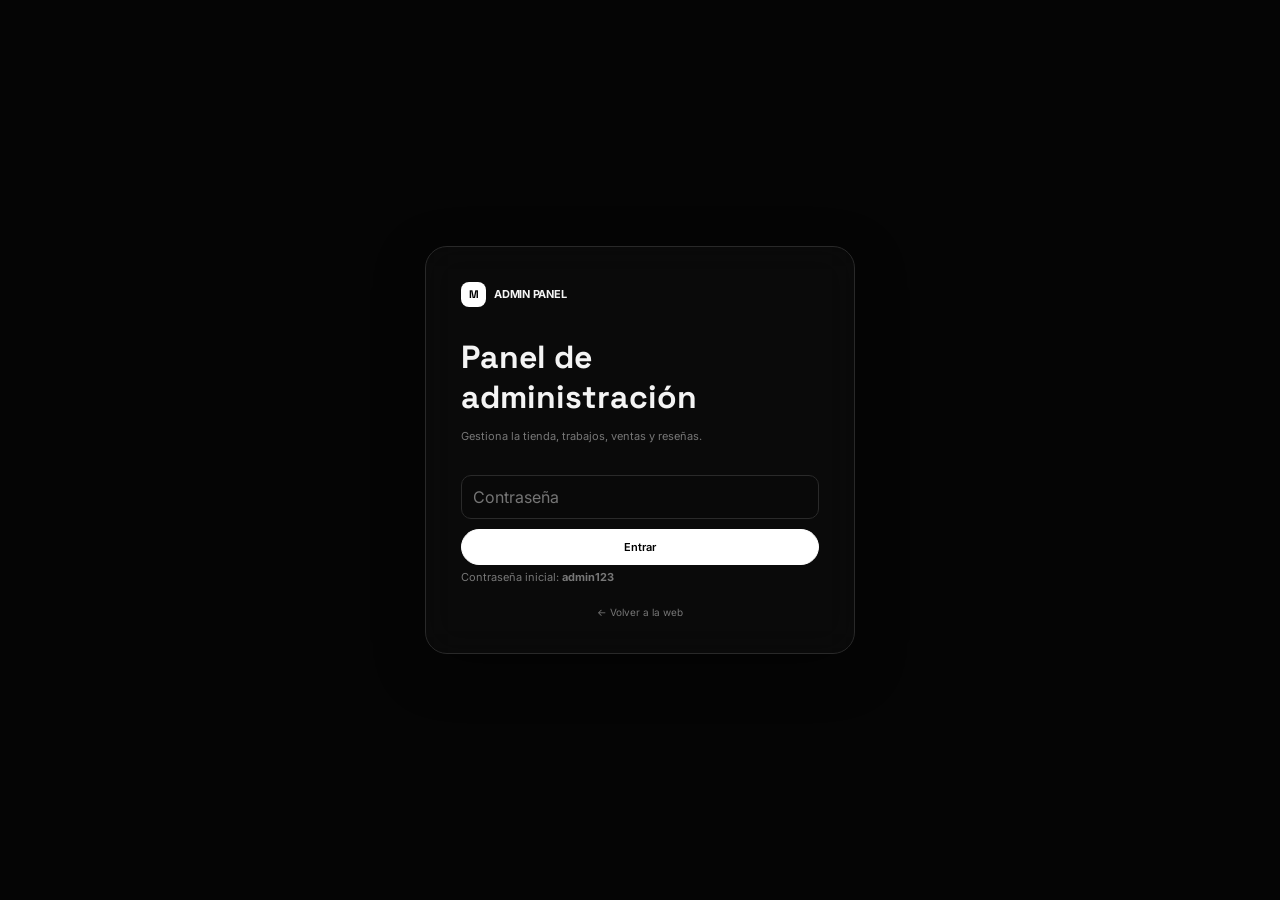
==== admin.html @ 118d12fd "Add files via upload" ====
<!DOCTYPE html>
<html lang="es">
<head>
  <meta charset="UTF-8">
  <meta name="viewport" content="width=device-width, initial-scale=1.0">
  <meta name="theme-color" content="#050505">
  <title>Admin — Mi Studio</title>
  <link rel="preconnect" href="https://fonts.googleapis.com">
  <link rel="preconnect" href="https://fonts.gstatic.com" crossorigin>
  <link href="https://fonts.googleapis.com/css2?family=Inter:wght@400;500;600;700;800&family=Space+Grotesk:wght@500;600;700&display=swap" rel="stylesheet">
  <link rel="stylesheet" href="style.css">
  <link rel="stylesheet" href="admin.css">
</head>
<body class="admin-body">
  <div id="login" class="login">
    <div class="login-card glass">
      <div class="brand"><span class="brand-mark">M</span><span>ADMIN PANEL</span></div>
      <h1>Panel de administración</h1>
      <p>Gestiona la tienda, trabajos, ventas y reseñas.</p>
      <input id="loginPassword" type="password" placeholder="Contraseña">
      <button id="loginBtn" class="btn primary">Entrar</button>
      <small>Contraseña inicial: <b>admin123</b></small>
      <a href="index.html">← Volver a la web</a>
    </div>
  </div>

  <div id="adminApp" class="admin-app hidden">
    <aside class="sidebar glass">
      <a class="brand" href="index.html"><span class="brand-mark">M</span><span>ADMIN</span></a>
      <button data-tab="dashboard" class="side-btn active">▦ Dashboard</button>
      <button data-tab="general" class="side-btn">◉ General</button>
      <button data-tab="products" class="side-btn">▣ Tienda</button>
      <button data-tab="projects" class="side-btn">▤ Trabajos</button>
      <button data-tab="reviews" class="side-btn">★ Reseñas</button>
      <button data-tab="stats" class="side-btn">↗ Ventas / Stats</button>
      <button data-tab="backup" class="side-btn">⇅ Copias</button>
      <div class="side-bottom">
        <a href="index.html" class="side-link">Ver web ↗</a>
        <button id="logoutBtn" class="side-link danger">Cerrar sesión</button>
      </div>
    </aside>

    <main class="admin-main">
      <div class="admin-top">
        <div><span class="eyebrow">ADMINISTRACIÓN</span><h1 id="panelTitle">Dashboard</h1></div>
        <button id="saveBtn" class="btn primary">Guardar cambios</button>
      </div>

      <section id="tab-dashboard" class="tab">
        <div class="admin-cards">
          <div class="admin-stat"><span>VENTAS</span><strong id="dSales">0</strong></div>
          <div class="admin-stat"><span>TRABAJOS</span><strong id="dProjects">0</strong></div>
          <div class="admin-stat"><span>RESEÑAS</span><strong id="dReviews">0</strong></div>
          <div class="admin-stat"><span>VALORACIÓN</span><strong id="dRating">5.0</strong></div>
        </div>
        <div class="panel-box">
          <h2>Cómo funciona</h2>
          <p>Edita cualquier sección desde el menú. Los cambios se guardan en este navegador usando <b>localStorage</b>. Usa la sección “Copias” para exportar/importar tus datos.</p>
          <p class="warning">Importante: GitHub Pages no tiene base de datos. Para que tus cambios se vean automáticamente en todos los dispositivos necesitarás conectar un backend. Esta versión sí funciona sin servidor y no rompe la web.</p>
        </div>
      </section>

      <section id="tab-general" class="tab hidden">
        <div class="panel-box">
          <h2>Información general</h2>
          <div class="form-grid">
            <label>Nombre / marca<input data-field="site.name"></label>
            <label>Título principal<input data-field="site.heroTitle"></label>
            <label>Descripción principal<textarea data-field="site.heroText"></textarea></label>
            <label>Texto del CTA<input data-field="site.ctaTitle"></label>
            <label>Descripción CTA<textarea data-field="site.ctaText"></textarea></label>
            <label>Discord<input data-field="site.discord"></label>
            <label>Correo<input data-field="site.email"></label>
            <label>Texto del footer<textarea data-field="site.footerText"></textarea></label>
          </div>
        </div>
      </section>

      <section id="tab-products" class="tab hidden">
        <div class="section-admin-head"><div><h2>Productos / servicios</h2><p>Agrega, edita o elimina productos.</p></div><button id="addProduct" class="btn secondary">+ Añadir</button></div>
        <div id="productsAdmin"></div>
      </section>

      <section id="tab-projects" class="tab hidden">
        <div class="section-admin-head"><div><h2>Trabajos</h2><p>Controla tu portafolio.</p></div><button id="addProject" class="btn secondary">+ Añadir</button></div>
        <div id="projectsAdmin"></div>
      </section>

      <section id="tab-reviews" class="tab hidden">
        <div class="section-admin-head"><div><h2>Reseñas</h2><p>Puedes poner todas las reseñas que quieras.</p></div><button id="addReview" class="btn secondary">+ Añadir</button></div>
        <div id="reviewsAdmin"></div>
      </section>

      <section id="tab-stats" class="tab hidden">
        <div class="panel-box">
          <h2>Ventas y estadísticas</h2>
          <div class="form-grid">
            <label>Ventas totales<input type="number" min="0" data-field="stats.sales"></label>
            <label>Valoración<input type="number" min="0" max="5" step="0.1" data-field="stats.rating"></label>
          </div>
          <p class="muted">Las ventas son un contador manual. Cada vez que cierres una venta puedes aumentar el número desde aquí.</p>
        </div>
      </section>

      <section id="tab-backup" class="tab hidden">
        <div class="panel-box">
          <h2>Copias de seguridad</h2>
          <p>Exporta tus datos antes de cambiar de dispositivo. Después puedes importarlos en otro navegador.</p>
          <div class="backup-actions">
            <button id="exportBtn" class="btn primary">Exportar JSON</button>
            <label class="btn secondary file-btn">Importar JSON<input id="importFile" type="file" accept=".json"></label>
            <button id="resetBtn" class="btn danger-btn">Restaurar datos iniciales</button>
          </div>
          <textarea id="rawData" rows="15" spellcheck="false"></textarea>
        </div>
      </section>
    </main>
  </div>

  <div id="adminToast" class="toast"></div>
  <script src="data.js"></script>
  <script src="admin.js"></script>
</body>
</html>
---- style.css ----
*{box-sizing:border-box}html{scroll-behavior:smooth}body{margin:0;background:#050505;color:#f4f4f4;font-family:Inter,system-ui,sans-serif;overflow-x:hidden}a{color:inherit;text-decoration:none}button,input,textarea{font:inherit}.noise{position:fixed;inset:0;pointer-events:none;opacity:.035;background-image:url("data:image/svg+xml,%3Csvg viewBox='0 0 180 180' xmlns='http://www.w3.org/2000/svg'%3E%3Cfilter id='n'%3E%3CfeTurbulence type='fractalNoise' baseFrequency='.9' numOctaves='4' stitchTiles='stitch'/%3E%3C/filter%3E%3Crect width='100%25' height='100%25' filter='url(%23n)'/%3E%3C/svg%3E");z-index:50}.nav-wrap{position:fixed;top:18px;left:0;right:0;z-index:20}.nav{width:min(920px,calc(100% - 28px));margin:auto;display:flex;align-items:center;justify-content:space-between;padding:10px 12px 10px 15px;border:1px solid #252525;border-radius:999px}.glass{background:rgba(12,12,12,.78);backdrop-filter:blur(18px);box-shadow:0 15px 50px rgba(0,0,0,.35)}.brand{display:flex;align-items:center;gap:8px;font-size:11px;font-weight:700;letter-spacing:-.02em}.brand-mark{width:25px;height:25px;border-radius:8px;background:#fff;color:#000;display:grid;place-items:center;font-family:"Space Grotesk";font-weight:800}.nav-links{display:flex;gap:20px;font-size:10px;color:#8c8c8c}.nav-links a:hover{color:#fff}.pill,.btn{border:1px solid #292929;border-radius:999px;padding:10px 16px;font-size:11px;font-weight:600;display:inline-flex;align-items:center;justify-content:center;gap:9px;transition:.25s}.pill.light,.btn.primary{background:#fff;color:#000;border-color:#fff}.pill:hover,.btn:hover{transform:translateY(-2px)}.section{width:min(1040px,calc(100% - 34px));margin:auto;padding:120px 0}.hero{padding-top:185px;text-align:center}.eyebrow{display:inline-flex;border:1px solid #282828;border-radius:999px;padding:6px 10px;color:#999;font-size:8px;letter-spacing:.16em;margin-bottom:22px;background:#0b0b0b}.hero h1{font-family:"Space Grotesk";font-size:clamp(45px,7vw,88px);line-height:.94;letter-spacing:-.065em;max-width:900px;margin:0 auto 22px}.hero h1 span{color:#999}.hero p{max-width:570px;margin:auto;color:#8d8d8d;line-height:1.7;font-size:13px}.hero-actions{display:flex;justify-content:center;gap:10px;margin-top:25px}.btn.secondary{background:#0b0b0b;color:#eee}.hero-card{position:relative;margin:70px auto 0;max-width:800px;height:390px;border:1px solid #292929;border-radius:26px;overflow:hidden;background:radial-gradient(circle at 50% 50%,#202020 0,#0b0b0b 48%,#060606 100%);box-shadow:inset 0 0 100px rgba(255,255,255,.02)}.hero-card:after{content:"";position:absolute;inset:0;background:linear-gradient(120deg,transparent 35%,rgba(255,255,255,.05),transparent 65%);animation:shine 5s infinite}.hero-card-top{position:absolute;top:22px;left:25px;right:25px;display:flex;justify-content:space-between;color:#777;font-size:8px;letter-spacing:.14em}.dot{width:6px;height:6px;border-radius:50%;background:#fff;box-shadow:0 0 16px #fff}.hero-preview{position:absolute;inset:80px 90px;display:flex;align-items:center;justify-content:center;gap:22px;border:1px solid #292929;border-radius:20px;background:#090909}.preview-logo{width:110px;height:110px;border-radius:28px;background:#fff;color:#000;display:grid;place-items:center;font:800 64px "Space Grotesk";box-shadow:0 0 80px rgba(255,255,255,.08)}.preview-copy{text-align:left}.preview-copy strong{display:block;font:700 30px "Space Grotesk"}.preview-copy small{color:#777}.float-card{position:absolute;z-index:2;background:rgba(20,20,20,.9);border:1px solid #303030;border-radius:14px;padding:13px 18px;text-align:left;box-shadow:0 15px 30px #000}.float-card b{display:block;font:700 23px "Space Grotesk"}.float-card small{color:#777;font-size:7px;letter-spacing:.12em}.float-left{left:28px;bottom:28px}.float-right{right:28px;top:85px}.section-head{display:flex;align-items:end;justify-content:space-between;gap:30px;margin-bottom:38px}.section-head h2,.center h2{font:700 clamp(30px,4vw,52px) "Space Grotesk";letter-spacing:-.05em;margin:0}.section-head p{max-width:340px;color:#777;font-size:11px;line-height:1.6}.center{display:block;text-align:center}.center p{margin:12px auto 0}.product-grid{display:grid;grid-template-columns:repeat(4,1fr);gap:12px}.product-card,.project-card,.review-card,.process-grid article,.panel-box,.edit-card,.admin-stat{border:1px solid #262626;background:linear-gradient(180deg,#101010,#080808);border-radius:18px;transition:.3s}.product-card{padding:12px;min-height:300px;display:flex;flex-direction:column}.product-card:hover,.project-card:hover,.review-card:hover,.process-grid article:hover{transform:translateY(-6px);border-color:#555;box-shadow:0 25px 60px rgba(0,0,0,.35)}.product-visual{height:135px;border-radius:13px;background:radial-gradient(circle,#242424,#0a0a0a);display:grid;place-items:center;margin-bottom:14px;overflow:hidden}.product-visual img,.project-image img{width:100%;height:100%;object-fit:cover}.product-visual span,.project-image span{font:700 45px "Space Grotesk";color:#444}.tag{font-size:7px;color:#888;letter-spacing:.13em}.product-card h3{font:600 16px "Space Grotesk";margin:7px 0}.product-card p,.project-info p{color:#777;font-size:10px;line-height:1.55}.product-bottom{margin-top:auto;display:flex;justify-content:space-between;align-items:center;border-top:1px solid #222;padding-top:12px}.product-bottom strong{font:700 18px "Space Grotesk"}.product-bottom a{font-size:10px}.projects-grid{display:grid;grid-template-columns:repeat(2,1fr);gap:12px}.project-card{overflow:hidden}.project-image{height:260px;background:radial-gradient(circle,#222,#090909);display:grid;place-items:center;overflow:hidden}.project-info{padding:18px}.project-info small{color:#777;font-size:8px;text-transform:uppercase;letter-spacing:.12em}.project-info h3{font:600 20px "Space Grotesk";margin:7px 0}.stats-section{padding-top:40px;padding-bottom:40px}.stats{display:grid;grid-template-columns:repeat(4,1fr);border:1px solid #252525;border-radius:20px;overflow:hidden}.stats>div{padding:28px;border-right:1px solid #252525}.stats>div:last-child{border:0}.stats strong{display:block;font:700 32px "Space Grotesk"}.stats span{font-size:8px;color:#666;letter-spacing:.12em}.reviews-grid{display:grid;grid-template-columns:repeat(3,1fr);gap:12px}.review-card{padding:22px;min-height:210px}.quote{font:700 30px Georgia;color:#555}.review-card p{font-size:11px;color:#bbb;line-height:1.7}.review-user{display:flex;align-items:center;gap:10px;margin-top:25px}.review-user img,.avatar{width:32px;height:32px;border-radius:50%;object-fit:cover;background:#fff;color:#000;display:grid;place-items:center;font-weight:700}.review-user b,.review-user small{display:block}.review-user b{font-size:10px}.review-user small{color:#666;font-size:8px;margin-top:3px}.stars{margin-left:auto;font-size:9px;letter-spacing:2px}.process-grid{display:grid;grid-template-columns:repeat(4,1fr);gap:12px}.process-grid article{padding:24px;min-height:180px}.process-grid span{font:700 30px "Space Grotesk";color:#333}.process-grid h3{font-size:13px}.process-grid p{font-size:10px;color:#777;line-height:1.6}.cta{padding-bottom:150px}.cta-inner{border:1px solid #282828;border-radius:25px;padding:75px 30px;text-align:center;background:radial-gradient(circle at 50% 30%,#171717,#080808 60%)}.cta h2{font:700 clamp(45px,7vw,80px) "Space Grotesk";letter-spacing:-.06em;margin:0}.cta p{color:#777;font-size:12px}.footer{border-top:1px solid #1c1c1c;padding:55px max(25px,calc((100% - 1040px)/2));display:grid;grid-template-columns:1fr 1fr;gap:35px;color:#777;font-size:10px}.footer .brand{color:#fff}.footer-links{display:flex;gap:18px;justify-content:flex-end;flex-wrap:wrap}.copyright{grid-column:1/-1;border-top:1px solid #191919;padding-top:20px;font-size:9px}.toast{position:fixed;bottom:24px;right:24px;padding:12px 16px;border:1px solid #333;background:#111;color:#fff;border-radius:12px;font-size:11px;opacity:0;transform:translateY(10px);transition:.25s;z-index:100}.toast.show{opacity:1;transform:none}.reveal{opacity:0;transform:translateY(20px);transition:.7s}.reveal.visible{opacity:1;transform:none}@keyframes shine{0%,35%{transform:translateX(-120%)}70%,100%{transform:translateX(120%)}}@media(max-width:800px){.nav-links{display:none}.hero{padding-top:145px}.hero-card{height:300px}.hero-preview{inset:65px 35px}.preview-logo{width:75px;height:75px;font-size:42px;border-radius:20px}.preview-copy strong{font-size:20px}.float-card{display:none}.product-grid{grid-template-columns:repeat(2,1fr)}.projects-grid,.reviews-grid{grid-template-columns:1fr}.process-grid{grid-template-columns:repeat(2,1fr)}.stats{grid-template-columns:repeat(2,1fr)}.stats>div:nth-child(2){border-right:0}.stats>div{border-bottom:1px solid #252525}.section-head{display:block}.section-head p{margin-top:14px}.footer{grid-template-columns:1fr}.footer-links{justify-content:flex-start}.copyright{grid-column:auto}}@media(max-width:480px){.product-grid{grid-template-columns:1fr}.process-grid{grid-template-columns:1fr}.hero h1{font-size:46px}.hero-preview{inset:55px 18px}.preview-copy small{display:none}.section{padding:90px 0}.nav{width:calc(100% - 18px)}}
---- admin.css ----
.admin-body{min-height:100vh}.hidden{display:none!important}.login{min-height:100vh;display:grid;place-items:center;padding:20px}.login-card{width:min(430px,100%);padding:35px;border:1px solid #292929;border-radius:22px}.login-card h1{font:700 32px "Space Grotesk";margin:30px 0 8px}.login-card p,.login-card small{color:#777;font-size:11px;line-height:1.6}.login-card input{width:100%;margin:18px 0 10px}.login-card .btn{width:100%}.login-card>a{display:block;text-align:center;margin-top:20px;font-size:10px;color:#777}.admin-app{display:grid;grid-template-columns:230px 1fr;min-height:100vh}.sidebar{position:fixed;inset:15px auto 15px 15px;width:200px;border:1px solid #252525;border-radius:20px;padding:18px;display:flex;flex-direction:column;gap:6px}.sidebar .brand{margin-bottom:25px}.side-btn,.side-link{border:0;background:transparent;color:#777;text-align:left;padding:11px 12px;border-radius:10px;font-size:10px;cursor:pointer}.side-btn:hover,.side-btn.active,.side-link:hover{background:#171717;color:#fff}.side-bottom{margin-top:auto;border-top:1px solid #222;padding-top:12px}.danger{color:#d66}.admin-main{grid-column:2;padding:45px 35px;max-width:1100px;width:100%;margin:auto}.admin-top{display:flex;justify-content:space-between;align-items:end;margin-bottom:35px}.admin-top h1{font:700 42px "Space Grotesk";margin:4px 0 0}.admin-cards{display:grid;grid-template-columns:repeat(4,1fr);gap:12px;margin-bottom:15px}.admin-stat{padding:22px}.admin-stat span{font-size:8px;color:#666;letter-spacing:.1em}.admin-stat strong{display:block;font:700 32px "Space Grotesk";margin-top:7px}.panel-box{padding:24px;margin-bottom:15px}.panel-box h2,.section-admin-head h2{font:600 22px "Space Grotesk";margin:0 0 10px}.panel-box p{color:#777;font-size:11px;line-height:1.7}.warning{border-left:2px solid #fff;padding-left:12px}.form-grid{display:grid;grid-template-columns:repeat(2,1fr);gap:14px}.form-grid label{font-size:9px;color:#888}.form-grid .full{grid-column:1/-1}input,textarea{width:100%;margin-top:7px;background:#090909;border:1px solid #2a2a2a;border-radius:10px;color:#fff;padding:11px;outline:none}textarea{resize:vertical;min-height:90px}input:focus,textarea:focus{border-color:#777}.section-admin-head{display:flex;align-items:center;justify-content:space-between;margin-bottom:15px}.edit-card{padding:20px;margin-bottom:12px}.edit-title{display:flex;justify-content:space-between;margin-bottom:15px;font-size:11px}.delete-btn{border:1px solid #3a2020;background:#150909;color:#e99;padding:7px 10px;border-radius:8px;font-size:9px;cursor:pointer}.backup-actions{display:flex;gap:10px;flex-wrap:wrap}.file-btn{position:relative;overflow:hidden;cursor:pointer}.file-btn input{position:absolute;inset:0;opacity:0;margin:0;padding:0;cursor:pointer}.danger-btn{border:1px solid #4a2020;background:#170909;color:#f3b0b0}.muted{font-size:10px!important;color:#555!important}@media(max-width:850px){.admin-app{display:block}.sidebar{position:static;width:calc(100% - 20px);margin:10px;display:flex;flex-direction:row;flex-wrap:wrap}.sidebar .brand{width:100%;margin-bottom:5px}.side-bottom{margin-top:0;border:0;padding:0}.admin-main{padding:25px 15px}.admin-cards{grid-template-columns:repeat(2,1fr)}.form-grid{grid-template-columns:1fr}.form-grid .full{grid-column:auto}.admin-top{align-items:start;gap:15px}.admin-top h1{font-size:32px}}
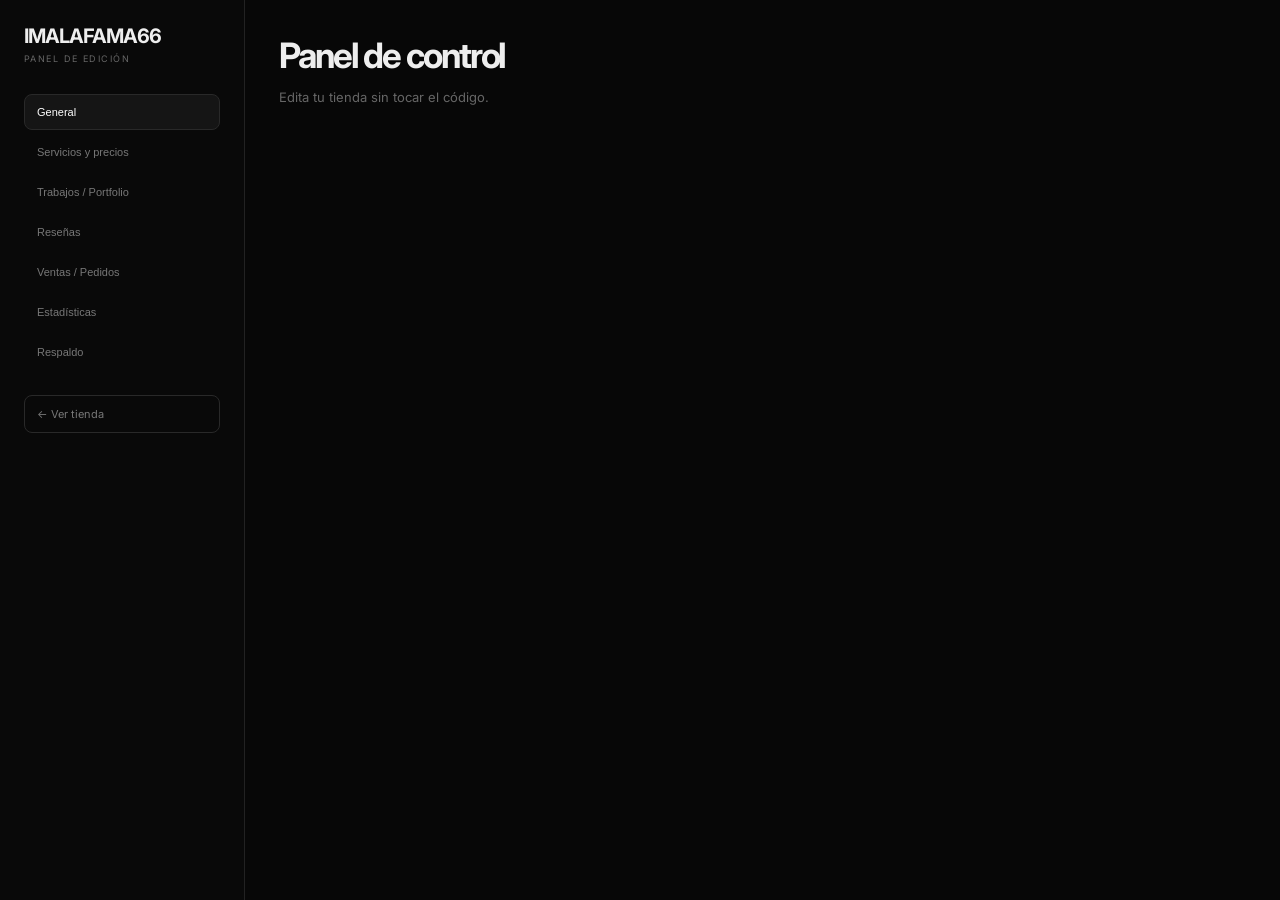
==== commit 54fdf2cd: "Add files via upload" ====
--- a/admin.html
+++ b/admin.html
@@ -1,124 +1 @@
-<!DOCTYPE html>
-<html lang="es">
-<head>
-  <meta charset="UTF-8">
-  <meta name="viewport" content="width=device-width, initial-scale=1.0">
-  <meta name="theme-color" content="#050505">
-  <title>Admin — Mi Studio</title>
-  <link rel="preconnect" href="https://fonts.googleapis.com">
-  <link rel="preconnect" href="https://fonts.gstatic.com" crossorigin>
-  <link href="https://fonts.googleapis.com/css2?family=Inter:wght@400;500;600;700;800&family=Space+Grotesk:wght@500;600;700&display=swap" rel="stylesheet">
-  <link rel="stylesheet" href="style.css">
-  <link rel="stylesheet" href="admin.css">
-</head>
-<body class="admin-body">
-  <div id="login" class="login">
-    <div class="login-card glass">
-      <div class="brand"><span class="brand-mark">M</span><span>ADMIN PANEL</span></div>
-      <h1>Panel de administración</h1>
-      <p>Gestiona la tienda, trabajos, ventas y reseñas.</p>
-      <input id="loginPassword" type="password" placeholder="Contraseña">
-      <button id="loginBtn" class="btn primary">Entrar</button>
-      <small>Contraseña inicial: <b>admin123</b></small>
-      <a href="index.html">← Volver a la web</a>
-    </div>
-  </div>
-
-  <div id="adminApp" class="admin-app hidden">
-    <aside class="sidebar glass">
-      <a class="brand" href="index.html"><span class="brand-mark">M</span><span>ADMIN</span></a>
-      <button data-tab="dashboard" class="side-btn active">▦ Dashboard</button>
-      <button data-tab="general" class="side-btn">◉ General</button>
-      <button data-tab="products" class="side-btn">▣ Tienda</button>
-      <button data-tab="projects" class="side-btn">▤ Trabajos</button>
-      <button data-tab="reviews" class="side-btn">★ Reseñas</button>
-      <button data-tab="stats" class="side-btn">↗ Ventas / Stats</button>
-      <button data-tab="backup" class="side-btn">⇅ Copias</button>
-      <div class="side-bottom">
-        <a href="index.html" class="side-link">Ver web ↗</a>
-        <button id="logoutBtn" class="side-link danger">Cerrar sesión</button>
-      </div>
-    </aside>
-
-    <main class="admin-main">
-      <div class="admin-top">
-        <div><span class="eyebrow">ADMINISTRACIÓN</span><h1 id="panelTitle">Dashboard</h1></div>
-        <button id="saveBtn" class="btn primary">Guardar cambios</button>
-      </div>
-
-      <section id="tab-dashboard" class="tab">
-        <div class="admin-cards">
-          <div class="admin-stat"><span>VENTAS</span><strong id="dSales">0</strong></div>
-          <div class="admin-stat"><span>TRABAJOS</span><strong id="dProjects">0</strong></div>
-          <div class="admin-stat"><span>RESEÑAS</span><strong id="dReviews">0</strong></div>
-          <div class="admin-stat"><span>VALORACIÓN</span><strong id="dRating">5.0</strong></div>
-        </div>
-        <div class="panel-box">
-          <h2>Cómo funciona</h2>
-          <p>Edita cualquier sección desde el menú. Los cambios se guardan en este navegador usando <b>localStorage</b>. Usa la sección “Copias” para exportar/importar tus datos.</p>
-          <p class="warning">Importante: GitHub Pages no tiene base de datos. Para que tus cambios se vean automáticamente en todos los dispositivos necesitarás conectar un backend. Esta versión sí funciona sin servidor y no rompe la web.</p>
-        </div>
-      </section>
-
-      <section id="tab-general" class="tab hidden">
-        <div class="panel-box">
-          <h2>Información general</h2>
-          <div class="form-grid">
-            <label>Nombre / marca<input data-field="site.name"></label>
-            <label>Título principal<input data-field="site.heroTitle"></label>
-            <label>Descripción principal<textarea data-field="site.heroText"></textarea></label>
-            <label>Texto del CTA<input data-field="site.ctaTitle"></label>
-            <label>Descripción CTA<textarea data-field="site.ctaText"></textarea></label>
-            <label>Discord<input data-field="site.discord"></label>
-            <label>Correo<input data-field="site.email"></label>
-            <label>Texto del footer<textarea data-field="site.footerText"></textarea></label>
-          </div>
-        </div>
-      </section>
-
-      <section id="tab-products" class="tab hidden">
-        <div class="section-admin-head"><div><h2>Productos / servicios</h2><p>Agrega, edita o elimina productos.</p></div><button id="addProduct" class="btn secondary">+ Añadir</button></div>
-        <div id="productsAdmin"></div>
-      </section>
-
-      <section id="tab-projects" class="tab hidden">
-        <div class="section-admin-head"><div><h2>Trabajos</h2><p>Controla tu portafolio.</p></div><button id="addProject" class="btn secondary">+ Añadir</button></div>
-        <div id="projectsAdmin"></div>
-      </section>
-
-      <section id="tab-reviews" class="tab hidden">
-        <div class="section-admin-head"><div><h2>Reseñas</h2><p>Puedes poner todas las reseñas que quieras.</p></div><button id="addReview" class="btn secondary">+ Añadir</button></div>
-        <div id="reviewsAdmin"></div>
-      </section>
-
-      <section id="tab-stats" class="tab hidden">
-        <div class="panel-box">
-          <h2>Ventas y estadísticas</h2>
-          <div class="form-grid">
-            <label>Ventas totales<input type="number" min="0" data-field="stats.sales"></label>
-            <label>Valoración<input type="number" min="0" max="5" step="0.1" data-field="stats.rating"></label>
-          </div>
-          <p class="muted">Las ventas son un contador manual. Cada vez que cierres una venta puedes aumentar el número desde aquí.</p>
-        </div>
-      </section>
-
-      <section id="tab-backup" class="tab hidden">
-        <div class="panel-box">
-          <h2>Copias de seguridad</h2>
-          <p>Exporta tus datos antes de cambiar de dispositivo. Después puedes importarlos en otro navegador.</p>
-          <div class="backup-actions">
-            <button id="exportBtn" class="btn primary">Exportar JSON</button>
-            <label class="btn secondary file-btn">Importar JSON<input id="importFile" type="file" accept=".json"></label>
-            <button id="resetBtn" class="btn danger-btn">Restaurar datos iniciales</button>
-          </div>
-          <textarea id="rawData" rows="15" spellcheck="false"></textarea>
-        </div>
-      </section>
-    </main>
-  </div>
-
-  <div id="adminToast" class="toast"></div>
-  <script src="data.js"></script>
-  <script src="admin.js"></script>
-</body>
-</html>
+<!doctype html><html lang="es"><head><meta charset="utf-8"><meta name="viewport" content="width=device-width,initial-scale=1"><title>Panel — IMALAFAMA66</title><link rel="stylesheet" href="admin.css"></head><body><div class="layout"><aside><b>IMALAFAMA66</b><small>PANEL DE EDICIÓN</small><button class="tab active" data-t="general">General</button><button class="tab" data-t="services">Servicios y precios</button><button class="tab" data-t="projects">Trabajos / Portfolio</button><button class="tab" data-t="reviews">Reseñas</button><button class="tab" data-t="orders">Ventas / Pedidos</button><button class="tab" data-t="stats">Estadísticas</button><button class="tab" data-t="backup">Respaldo</button><a class="back" href="index.html">← Ver tienda</a></aside><main><header><div><h1>Panel de control</h1><p>Edita tu tienda sin tocar el código.</p></div></header><section id="general" class="panel active"></section><section id="services" class="panel"><div class="bar"><h2>Servicios y precios</h2><button class="btn" id="addService">+ Nuevo servicio</button></div><div id="serviceList"></div></section><section id="projects" class="panel"><div class="bar"><h2>Trabajos / Portfolio</h2><button class="btn" id="addProject">+ Nuevo trabajo</button></div><div id="projectList"></div></section><section id="reviews" class="panel"><div class="bar"><h2>Reseñas</h2><button class="btn" id="addReview">+ Nueva reseña</button></div><div id="reviewList"></div></section><section id="orders" class="panel"><div class="bar"><h2>Ventas / Pedidos</h2><button class="btn" id="addOrder">+ Nuevo pedido</button></div><div id="orderList"></div></section><section id="stats" class="panel"><div class="box"><h2>Estadísticas</h2><div id="statList"></div><button class="btn" id="saveStats">Guardar</button></div></section><section id="backup" class="panel"><div class="box"><h2>Respaldo</h2><p>Exporta la configuración para guardarla o moverla a otro dispositivo.</p><button class="btn" id="export">Exportar JSON</button> <input id="file" type="file" accept=".json"><button class="btn dark" id="import">Importar JSON</button><button class="btn danger" id="reset">Restaurar todo</button></div></section></main></div><div id="toast"></div><script src="config.js"></script><script src="admin.js"></script></body></html>
--- a/admin.css
+++ b/admin.css
@@ -1 +1 @@
-.admin-body{min-height:100vh}.hidden{display:none!important}.login{min-height:100vh;display:grid;place-items:center;padding:20px}.login-card{width:min(430px,100%);padding:35px;border:1px solid #292929;border-radius:22px}.login-card h1{font:700 32px "Space Grotesk";margin:30px 0 8px}.login-card p,.login-card small{color:#777;font-size:11px;line-height:1.6}.login-card input{width:100%;margin:18px 0 10px}.login-card .btn{width:100%}.login-card>a{display:block;text-align:center;margin-top:20px;font-size:10px;color:#777}.admin-app{display:grid;grid-template-columns:230px 1fr;min-height:100vh}.sidebar{position:fixed;inset:15px auto 15px 15px;width:200px;border:1px solid #252525;border-radius:20px;padding:18px;display:flex;flex-direction:column;gap:6px}.sidebar .brand{margin-bottom:25px}.side-btn,.side-link{border:0;background:transparent;color:#777;text-align:left;padding:11px 12px;border-radius:10px;font-size:10px;cursor:pointer}.side-btn:hover,.side-btn.active,.side-link:hover{background:#171717;color:#fff}.side-bottom{margin-top:auto;border-top:1px solid #222;padding-top:12px}.danger{color:#d66}.admin-main{grid-column:2;padding:45px 35px;max-width:1100px;width:100%;margin:auto}.admin-top{display:flex;justify-content:space-between;align-items:end;margin-bottom:35px}.admin-top h1{font:700 42px "Space Grotesk";margin:4px 0 0}.admin-cards{display:grid;grid-template-columns:repeat(4,1fr);gap:12px;margin-bottom:15px}.admin-stat{padding:22px}.admin-stat span{font-size:8px;color:#666;letter-spacing:.1em}.admin-stat strong{display:block;font:700 32px "Space Grotesk";margin-top:7px}.panel-box{padding:24px;margin-bottom:15px}.panel-box h2,.section-admin-head h2{font:600 22px "Space Grotesk";margin:0 0 10px}.panel-box p{color:#777;font-size:11px;line-height:1.7}.warning{border-left:2px solid #fff;padding-left:12px}.form-grid{display:grid;grid-template-columns:repeat(2,1fr);gap:14px}.form-grid label{font-size:9px;color:#888}.form-grid .full{grid-column:1/-1}input,textarea{width:100%;margin-top:7px;background:#090909;border:1px solid #2a2a2a;border-radius:10px;color:#fff;padding:11px;outline:none}textarea{resize:vertical;min-height:90px}input:focus,textarea:focus{border-color:#777}.section-admin-head{display:flex;align-items:center;justify-content:space-between;margin-bottom:15px}.edit-card{padding:20px;margin-bottom:12px}.edit-title{display:flex;justify-content:space-between;margin-bottom:15px;font-size:11px}.delete-btn{border:1px solid #3a2020;background:#150909;color:#e99;padding:7px 10px;border-radius:8px;font-size:9px;cursor:pointer}.backup-actions{display:flex;gap:10px;flex-wrap:wrap}.file-btn{position:relative;overflow:hidden;cursor:pointer}.file-btn input{position:absolute;inset:0;opacity:0;margin:0;padding:0;cursor:pointer}.danger-btn{border:1px solid #4a2020;background:#170909;color:#f3b0b0}.muted{font-size:10px!important;color:#555!important}@media(max-width:850px){.admin-app{display:block}.sidebar{position:static;width:calc(100% - 20px);margin:10px;display:flex;flex-direction:row;flex-wrap:wrap}.sidebar .brand{width:100%;margin-bottom:5px}.side-bottom{margin-top:0;border:0;padding:0}.admin-main{padding:25px 15px}.admin-cards{grid-template-columns:repeat(2,1fr)}.form-grid{grid-template-columns:1fr}.form-grid .full{grid-column:auto}.admin-top{align-items:start;gap:15px}.admin-top h1{font-size:32px}}
+@import url('https://fonts.googleapis.com/css2?family=Inter:wght@400;500;600;700;800&display=swap');*{box-sizing:border-box}body{margin:0;background:#070707;color:#eee;font:13px Inter,Arial}.layout{display:grid;grid-template-columns:245px 1fr;min-height:100vh}aside{padding:24px;background:#090909;border-right:1px solid #222;position:sticky;top:0;height:100vh}aside>b{display:block;font-size:20px;letter-spacing:-.05em}aside small{display:block;color:#666;font-size:9px;letter-spacing:.16em;margin:5px 0 30px}.tab,.back{display:block;width:100%;padding:11px 12px;border:1px solid transparent;border-radius:8px;background:none;color:#777;text-align:left;margin:4px 0;cursor:pointer;text-decoration:none;font-size:11px}.tab.active,.tab:hover,.back:hover{background:#151515;color:#fff;border-color:#292929}.back{margin-top:25px;border-color:#292929}main{padding:34px;max-width:1200px;width:100%}header h1{margin:0;font-size:35px;letter-spacing:-.06em}header p{color:#666}.panel{display:none}.panel.active{display:block}.bar{display:flex;align-items:center;justify-content:space-between;gap:15px;margin:30px 0 18px}.bar h2,.box h2{font-size:25px;letter-spacing:-.04em}.box,.item{background:#0e0e0e;border:1px solid #242424;border-radius:14px;padding:20px;margin-bottom:14px}.grid{display:grid;grid-template-columns:1fr 1fr;gap:10px}.field{margin:10px 0}.field label{display:block;color:#777;text-transform:uppercase;font-size:9px;letter-spacing:.13em;margin-bottom:6px}.field input,.field textarea,.field select{width:100%;background:#080808;color:#eee;border:1px solid #292929;border-radius:8px;padding:10px;outline:0}.field textarea{min-height:90px;resize:vertical}.btn{border:1px solid #333;background:#fff;color:#050505;border-radius:8px;padding:10px 13px;font-weight:800;font-size:11px;cursor:pointer}.btn.dark{background:#151515;color:#fff}.btn.danger{background:#170b0b;color:#ffb5b5}.item h3{margin:0 0 4px}.item small{color:#666}.item-actions{display:flex;gap:7px;margin-top:10px;flex-wrap:wrap}.notice{padding:13px;border:1px solid #292929;border-radius:9px;color:#888;line-height:1.6}.check{display:flex;gap:8px;align-items:center}.statrow{display:grid;grid-template-columns:160px 1fr;gap:10px;margin-bottom:10px}#toast{position:fixed;right:20px;bottom:20px;background:#fff;color:#000;padding:11px 15px;border-radius:9px;font-weight:800;display:none}#toast.show{display:block}@media(max-width:800px){.layout{grid-template-columns:1fr}aside{position:static;height:auto;border-right:0;border-bottom:1px solid #222}.tab{display:inline-block;width:auto}.back{display:inline-block;width:auto}.grid{grid-template-columns:1fr}main{padding:20px}.bar{align-items:flex-start}}
